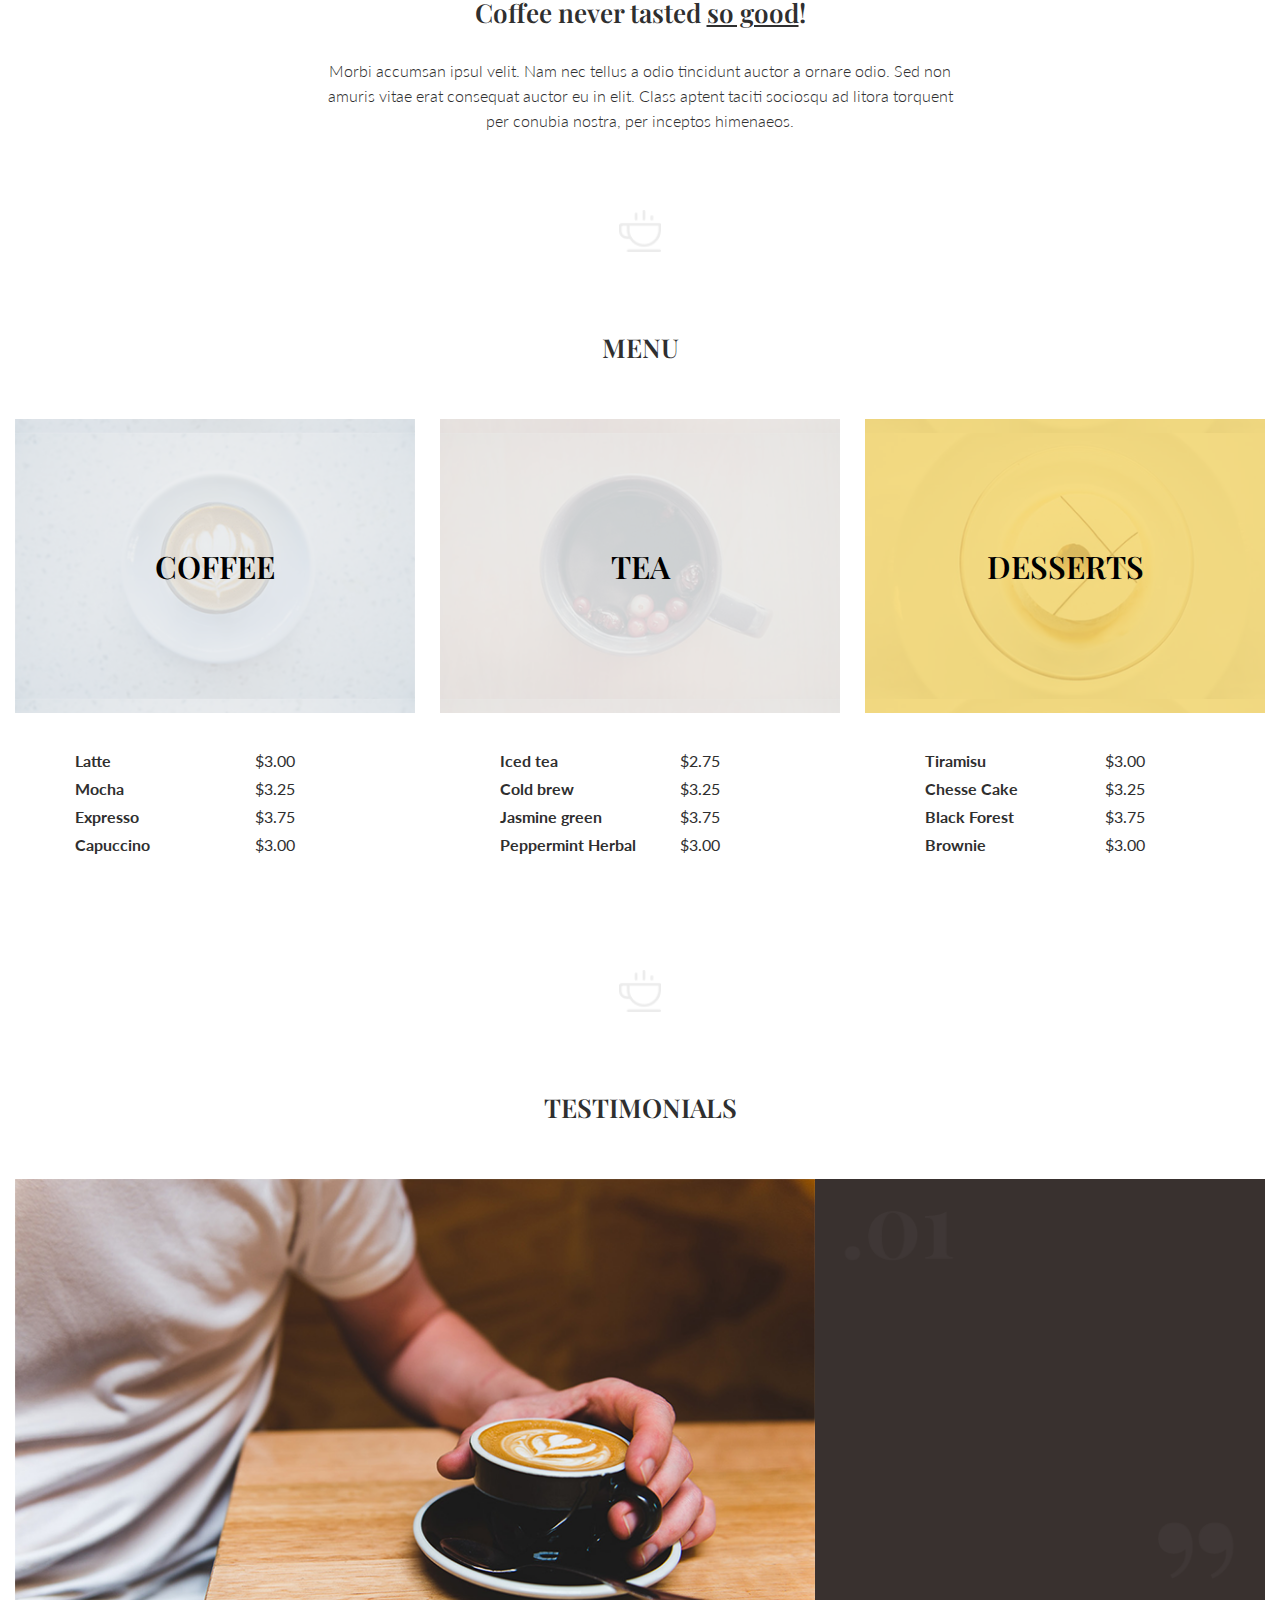
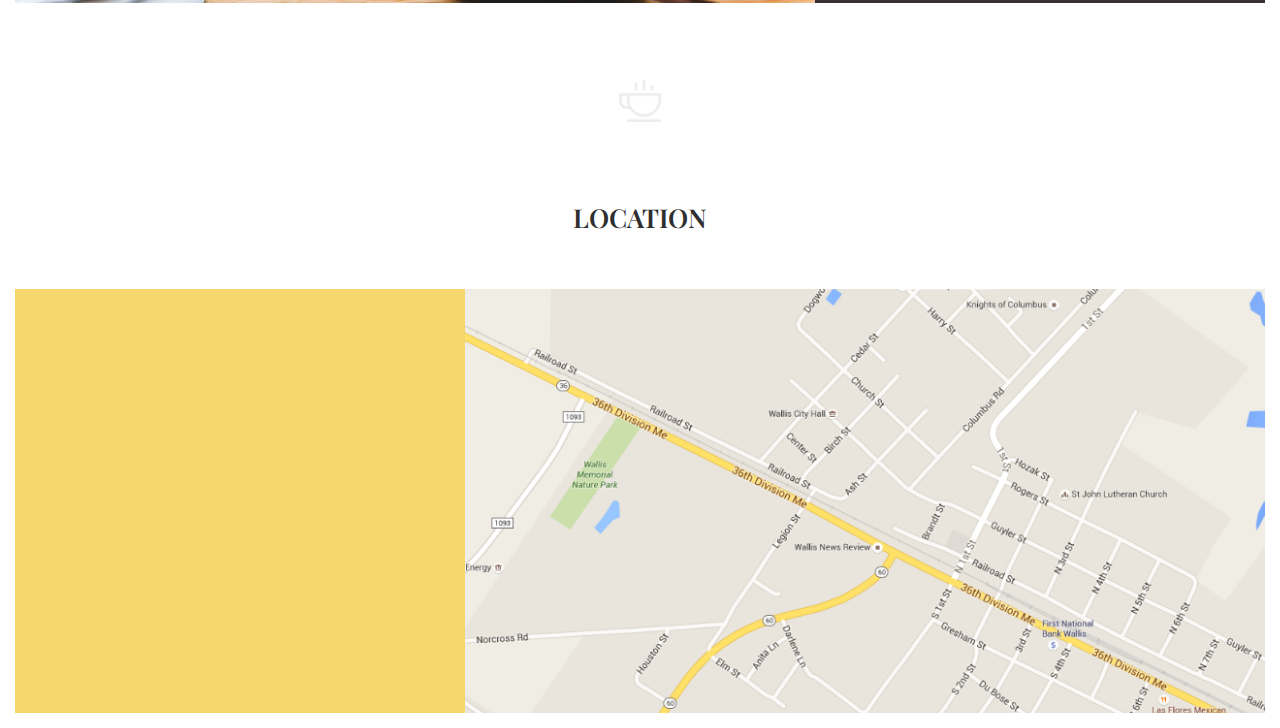
==== home.html @ 3863c4f8 "New code for home page" ====
<!DOCTYPE html>
<html lang="en-us">
  <head>
    <title>Coffee Shop</title>
    <link rel="stylesheet" href="css/reset.css"></link>
    <link rel="stylesheet" href="css/style.css"></link>
    <link rel="preconnect" href="https://fonts.gstatic.com">
    <link href="https://fonts.googleapis.com/css2?family=Lato:wght@300;400;700;900&family=Playfair+Display:wght@400;600&display=swap" rel="stylesheet">
  </head>

  <body>
    <!-- header -->
    <div></div>
    <!-- body -->
    <div class ="p-container">
      <div class ="container first-container">
        <h1>Coffee never tasted <span>so good</span>!</h1>
        <p>Morbi accumsan ipsul velit. Nam nec tellus a odio tincidunt auctor a ornare odio. Sed non amuris vitae erat consequat auctor eu in elit. Class aptent taciti sociosqu ad litora torquent per conubia nostra, per inceptos himenaeos.</p>
      </div>

      <div class ="container">
        <img src="pic_reference/coffee-icon.png"/>
        <h1>MENU</h1>
        <div class="menu-container">
          <div class="menu">
            <div class="bg-image" style="background-image: url(pic_reference/menu_1.png)">
              <h4>COFFEE</h4>
            </div>

            <table>
              <tr>
                <td>Latte</td>
                <td>$3.00</td>
              </tr>
              <tr>
                <td>Mocha</td>
                <td>$3.25</td>
              </tr>
              <tr>
                <td>Expresso</td>
                <td>$3.75</td>
              </tr>
              <tr>
                <td>Capuccino</td>
                <td>$3.00</td>
              </tr>
            </table>

          </div>
          <div class="menu">
            <div class="bg-image" style="background-image: url(pic_reference/menu_2.png)">
              <h4>TEA</h4>
            </div>

            <table>
              <tr>
                <td>Iced tea</td>
                <td>$2.75</td>
              </tr>
              <tr>
                <td>Cold brew</td>
                <td>$3.25</td>
              </tr>
              <tr>
                <td>Jasmine green</td>
                <td>$3.75</td>
              </tr>
              <tr>
                <td>Peppermint Herbal</td>
                <td>$3.00</td>
              </tr>
            </table>
          </div>
          <div class="menu">
            <div class="bg-image" style="background-image: url(pic_reference/menu_3.png)">
              <h4>DESSERTS</h4>
            </div>

            <table>
              <tr>
                <td>Tiramisu</td>
                <td>$3.00</td>
              </tr>
              <tr>
                <td>Chesse Cake</td>
                <td>$3.25</td>
              </tr>
              <tr>
                <td>Black Forest</td>
                <td>$3.75</td>
              </tr>
              <tr>
                <td>Brownie</td>
                <td>$3.00</td>
              </tr>
            </table>
          </div>
        </div>
      </div>

      <div class ="container">
        <img src="pic_reference/coffee-icon.png"/>
        <h1>TESTIMONIALS</h1>
        <div class="holder-container">
          <div class="large-container" style="background-image: url(pic_reference/testimonials.png);"></div>
          <div class="small-container testimonials"></div>
        </div>
      </div>

      <div class ="container">
        <img src="pic_reference/coffee-icon.png"/>
        <h1>LOCATION</h1>
        <div class="holder-container">
          <div class="small-container locations"></div>
          <div class="large-container" style="background-image: url(pic_reference/map_2.png);"></div>
        </div>
      </div>
    </div>

    <!-- footer -->
    <div></div>
  </body>
</html>
---- css/style.css ----
.p-container{
  padding: 0px 15px 15px;
}

.container {
  width: inherit;
  text-align: center;
  color: #2f2f2f;
}

.container img{
  width: 42px;
  margin: 77px 0px 80px;
}

.container h1{
  font-size: 26px;
  margin-bottom: 58px;
  font-family: Playfair Display;
  font-weight: 600;
}

.container h1 span{
  text-decoration: underline;
}

.container p{
  font-family: Lato;
  font-size: 16px;
  font-weight: 300;
  line-height: 25px;
  width: 50%;
  margin: 0 auto;
}

.first-container h1{
  margin-bottom: 32px;
}

.holder-container{
  width: inherit;
  height: 424px;
}

.holder-container div{
  height: inherit;
  float: left;
  background-repeat: no-repeat;
}

.small-container{
  width: 36%;
}

.large-container{
  width: 64%;
  background-size: 100% auto;
}

.testimonials {
  background-image: url('../pic_reference/comments.png');
  background-size: 100% 100%;
  background-position: center;
}

.locations{
  background-color: #f5d76e;
}

.menu-container{
  width: inherit;
  height: 474px;
}

.menu{
  height: inherit;
  width: 32%;
  float: left;
}

.menu:nth-child(2){
  margin: 0px 2%;
}

.menu .bg-image{
  width: 100% ;
  height: 294px;
  display: flex;
  justify-content: center;
  align-items: center;
  background-position: center;
  background-size: 100% auto;
}

.menu .bg-image h4{
  text-align: center;
  font-family: Playfair Display;
  font-weight: 600;
  font-size: 31px;
  color: #000;
}

.menu table{
  width: 100%;
  margin-top: 40px;
}

.menu table tr td{
  padding-bottom: 12px;
  text-align: left;
  font-size: 16px;
  font-family: Lato;
}

.menu table tr td:first-child{
  width: 60%;
  font-weight: 700;
  padding-left: 15%;
}

.menu table tr td:last-child{
  width: 40%;
}
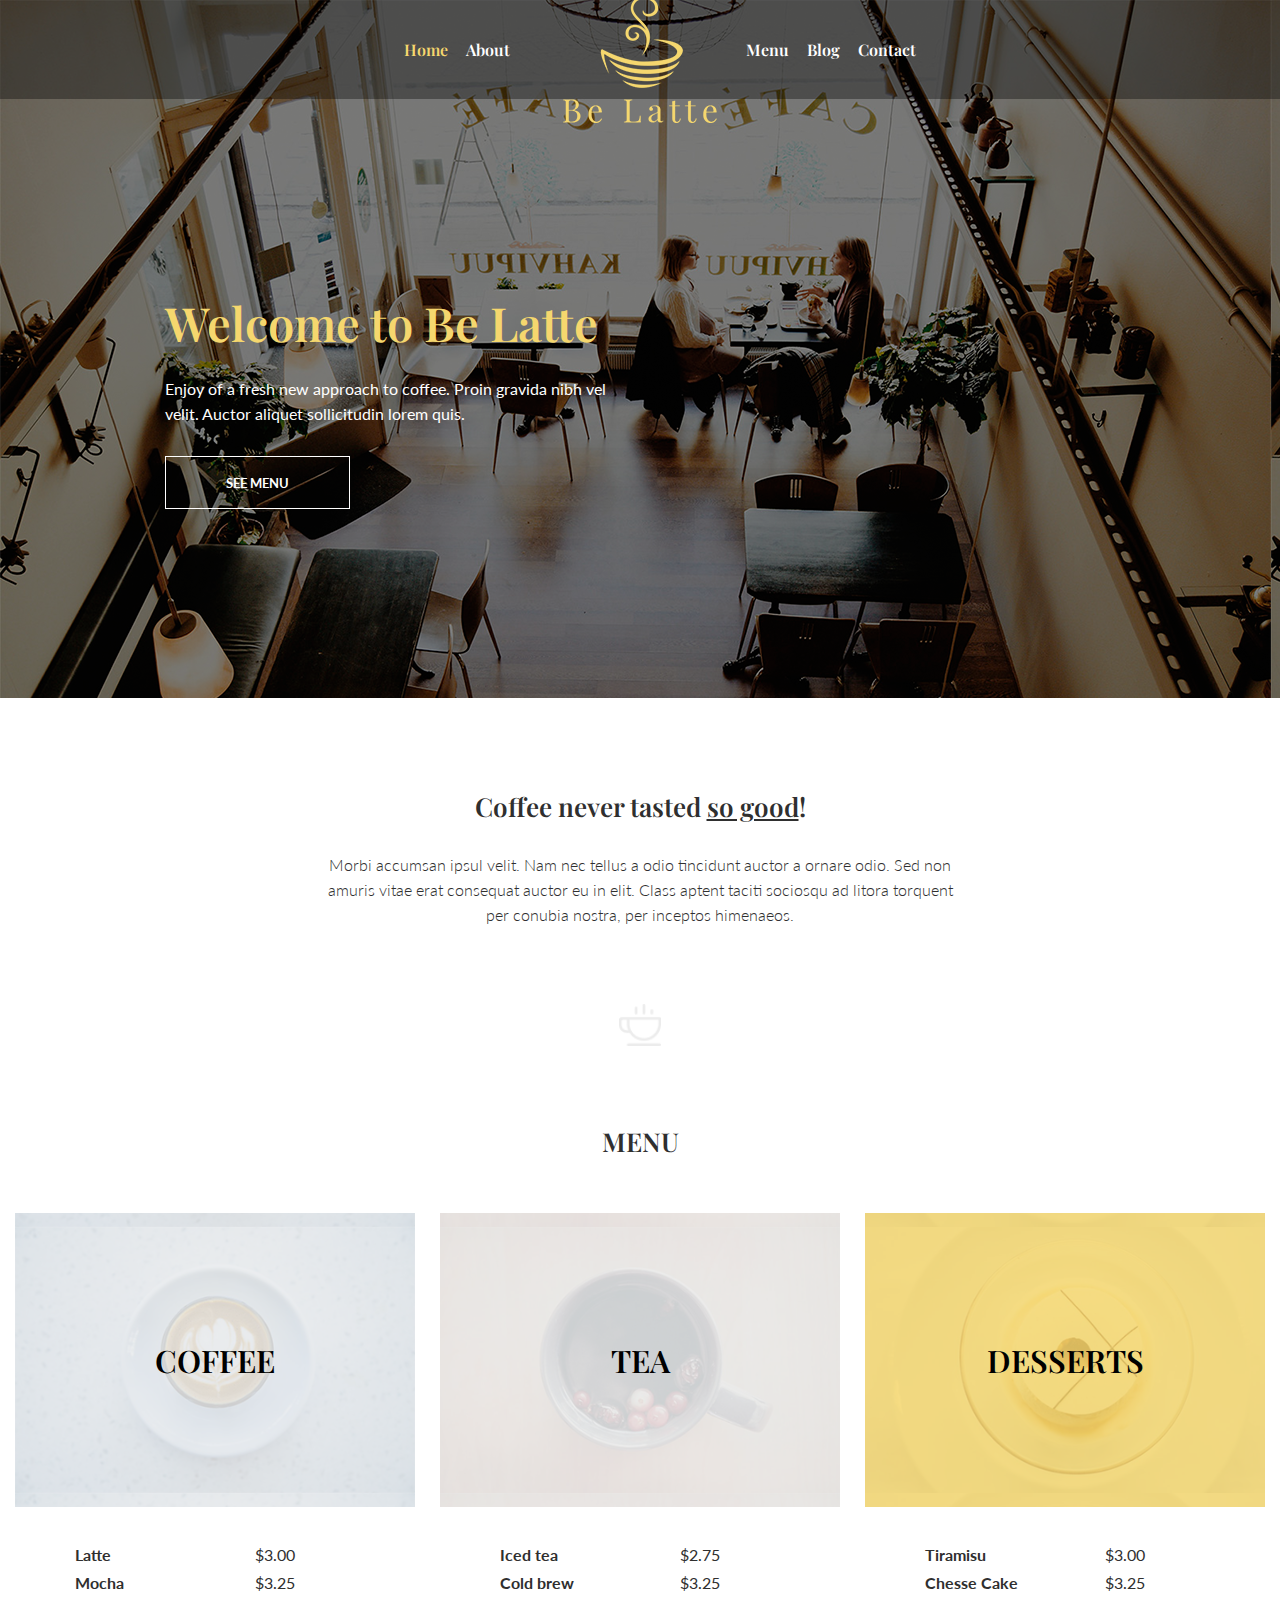
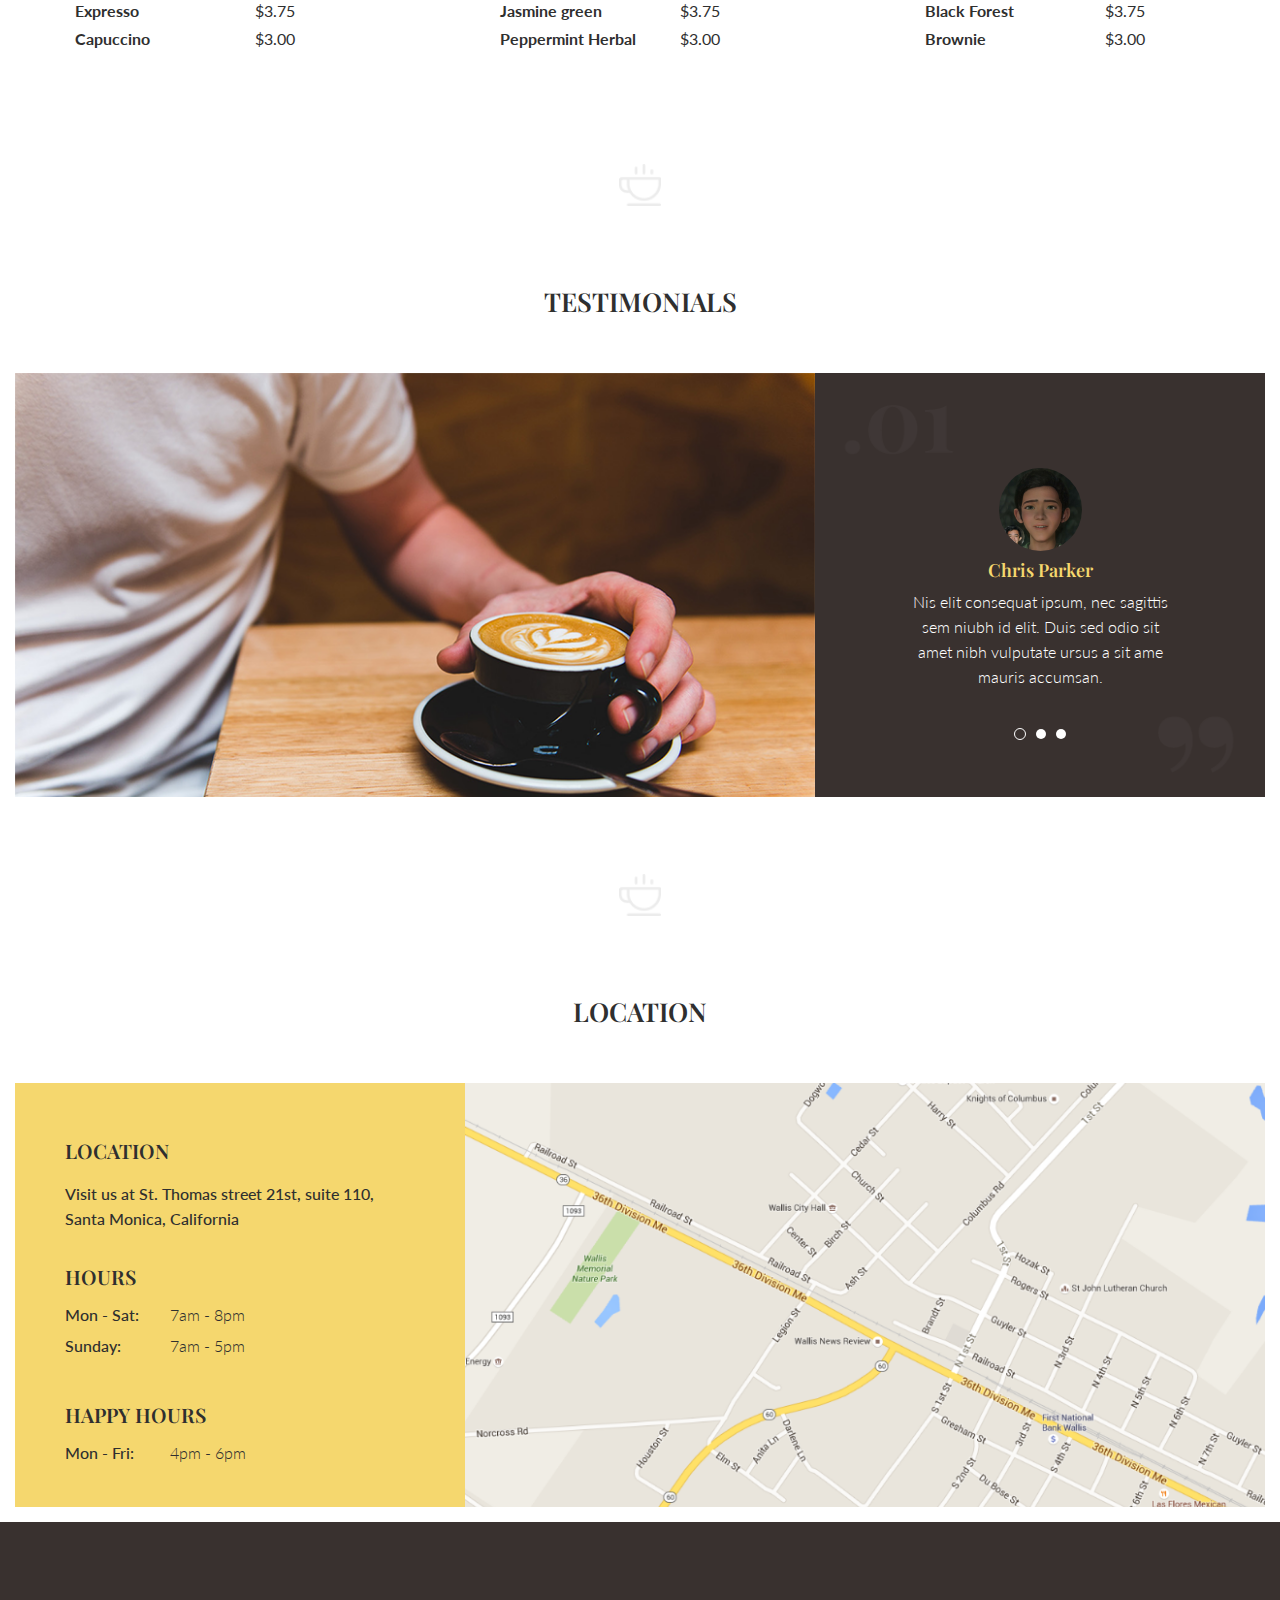
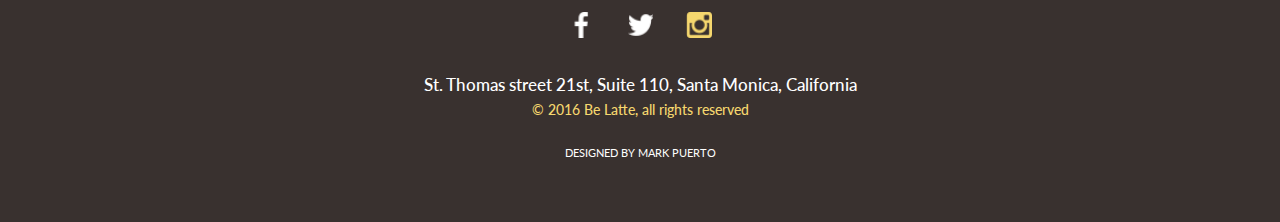
==== commit 8ba26ddb: "Add additional ui with menu and footer." ====
--- a/home.html
+++ b/home.html
@@ -1,7 +1,7 @@
 <!DOCTYPE html>
 <html lang="en-us">
   <head>
-    <title>Coffee Shop</title>
+    <title>Be Latte</title>
     <link rel="stylesheet" href="css/reset.css"></link>
     <link rel="stylesheet" href="css/style.css"></link>
     <link rel="preconnect" href="https://fonts.gstatic.com">
@@ -10,7 +10,26 @@
 
   <body>
     <!-- header -->
-    <div></div>
+    <div class="header" style="background-image: url(pic_reference/header-bg.png)">
+      <div class="nav">
+        <div class="nav-bg"></div>
+        <ul>
+          <li class="active">Home</li>
+          <li>About</li>
+          <li class="space"></li>
+          <li>Menu</li>
+          <li>Blog</li>
+          <li>Contact</li>
+        </ul>
+
+        <img src="pic_reference/logo.png"/>
+      </div>
+      <div class="content">
+        <h1>Welcome to Be Latte</h1>
+        <p>Enjoy of a fresh new approach to coffee. Proin gravida nibh vel velit. Auctor aliquet sollicitudin lorem quis.</p>
+        <button>See Menu</button>
+      </div>
+    </div>
     <!-- body -->
     <div class ="p-container">
       <div class ="container first-container">
@@ -46,6 +65,7 @@
               </tr>
             </table>
 
+            <div></div>
           </div>
           <div class="menu">
             <div class="bg-image" style="background-image: url(pic_reference/menu_2.png)">
@@ -103,7 +123,16 @@
         <h1>TESTIMONIALS</h1>
         <div class="holder-container">
           <div class="large-container" style="background-image: url(pic_reference/testimonials.png);"></div>
-          <div class="small-container testimonials"></div>
+          <div class="small-container testimonials">
+            <div class="img" style="background-image: url(pic_reference/pic.jpeg)"></div>
+            <h6>Chris Parker</h6>
+            <p>Nis elit consequat ipsum, nec sagittis sem niubh id elit. Duis sed odio sit amet nibh vulputate ursus a sit ame mauris accumsan.</p>
+            <div class="pagination">
+              <div class="active"></div>
+              <div></div>
+              <div></div>
+            </div>
+          </div>
         </div>
       </div>
 
@@ -111,13 +140,45 @@
         <img src="pic_reference/coffee-icon.png"/>
         <h1>LOCATION</h1>
         <div class="holder-container">
-          <div class="small-container locations"></div>
+          <div class="small-container locations">
+            <h6>LOCATION</h6>
+            <p>Visit us at St. Thomas street 21st, suite 110, Santa Monica, California</p>
+            <h6>HOURS</h6>
+            <table>
+              <tr>
+                <td>Mon - Sat:</td>
+                <td>7am - 8pm</td>
+              </tr>
+              <tr>
+                <td>Sunday:</td>
+                <td>7am - 5pm</td>
+              </tr>
+            </table>
+            <h6>HAPPY HOURS</h6>
+            <table>
+              <tr>
+                <td>Mon - Fri:</td>
+                <td>4pm - 6pm</td>
+              </tr>
+            </table>
+          </div>
           <div class="large-container" style="background-image: url(pic_reference/map_2.png);"></div>
         </div>
       </div>
     </div>
 
     <!-- footer -->
-    <div></div>
+    <div class="footer">
+      <div>
+        <div>
+          <img src="pic_reference/fb.png" />
+          <img src="pic_reference/twitter.png" />
+          <img src="pic_reference/instagram.png" />
+        </div>
+        <p>St. Thomas street 21st, Suite 110, Santa Monica, California</p>
+        <p>© 2016 Be Latte, all rights reserved</p>
+        <p>DESIGNED BY MARK PUERTO</p>
+      </div>
+    </div>
   </body>
 </html>
--- a/css/style.css
+++ b/css/style.css
@@ -49,6 +49,97 @@
   background-repeat: no-repeat;
 }
 
+.header{
+  width: inherit;
+  height: 698px;
+  margin-bottom: 96px;
+}
+
+.header .nav-bg{
+  height: 99px;
+  width: 100%;
+  background-color: #000;
+  opacity: 35%;
+  position: absolute;
+  z-index: 1;
+}
+
+.header .nav{
+  height: 99px;
+  display: flex;
+  align-items: center;
+  justify-content: center;
+  width: inherit;
+}
+
+.nav ul{
+  z-index: 2;
+  margin-right: -40px;
+}
+
+.nav ul li{
+  color: #fff;
+  float: left;
+  margin: 0px 9px;
+  font-size: 16px;
+  font-family: Playfair Display;
+  font-weight: 600;
+  cursor: pointer;
+}
+
+.nav ul li.active{
+  color: #f5d76e;
+}
+
+.header .nav .space{
+  width: 200px;
+  height: 10px;
+}
+
+.header .nav img{
+  position: absolute;
+  z-index: 2;
+  margin-top: 20px;
+}
+
+.header .content{
+  width: 37%;
+  margin: 200px 0px 0px 165px;
+  float: left;
+}
+
+.header .content h1{
+  color: #f5d76e;
+  font-family: Playfair Display;
+  font-size: 47px;
+  font-weight: 600;
+  margin-bottom: 30px;
+}
+
+.header .content p{
+  color: #fff;
+  font-family: Lato;
+  line-height: 25px;
+}
+
+.header .content button{
+  width: 185px;
+  height: 53px;
+  background-color: transparent;
+  border: 1px solid #fff;
+  color: #fff;
+  text-transform: uppercase;
+  font-family: Lato;
+  font-weight: 700;
+  margin-top: 30px;
+  cursor: pointer;
+}
+
+.header .content button:hover{
+  background-color: #fff;
+  color: #000;
+}
+
 .small-container{
   width: 36%;
 }
@@ -62,10 +153,111 @@
   background-image: url('../pic_reference/comments.png');
   background-size: 100% 100%;
   background-position: center;
+  text-align: center;
+  padding-top: 95px;
+  height: calc(100% - 95px) !important;
+}
+
+.testimonials .img{
+  width: 83px;
+  height: 83px;
+  background-color: #fff;
+  border-radius: 50%;
+  overflow: hidden;
+  background-size: 100% auto;
+  background-position: center;
+  float: none;
+  margin: 0 auto;
+}
+
+.testimonials h6, .testimonials p{
+  width: 100%;
+}
+
+.testimonials h6{
+  color: #f5d76e;
+  font-family: Playfair Display;
+  font-size: 18px;
+  margin: 10px 0px;
+  font-weight: 600;
+}
+
+.testimonials p{
+  color: #fff;
+  font-size: 16px;
+  width: 60%;
+}
+
+.testimonials .pagination{
+  width: 100%;
+  height: 10px;
+  display: flex;
+  align-items: center;
+  justify-content: center;
+  margin: 40px 0px 0px;
+  float: none;
+}
+
+.testimonials .pagination div{
+  background-color: #fff;
+  width: 10px;
+  height: inherit;
+  float: none;
+  border-radius: 50%;
+}
+
+.pagination div:nth-child(2){
+  margin: 0px 10px;
+}
+
+.pagination .active{
+  background-color: transparent !important;
+  border: 1px solid #fff;
 }
 
 .locations{
+  width: calc(36% - 100px);
+  height: calc(100% - 116px) !important;
   background-color: #f5d76e;
+  text-align: left;
+  padding: 58px 50px;
+}
+
+.locations h6{
+  font-family: Playfair Display;
+  font-weight: 600;
+  margin: 36px 0px 20px;
+  font-size: 20px;
+}
+
+.locations h6:first-child{
+  margin-top: 0px;
+}
+
+.locations p{
+  width: 100%;
+  margin: 0px;
+  font-family: Lato;
+  font-weight: 500;
+}
+
+.locations table{
+  width: 100%;
+}
+
+.locations table tr td{
+  font-family: Lato;
+  padding-bottom: 15px;
+}
+
+.locations table tr td:first-child{
+  font-weight: 500;
+  width: 30%;
+}
+
+.locations table tr td:last-child{
+  font-weight: 300;
+  width: 70%;
 }
 
 .menu-container{
@@ -122,3 +314,40 @@
 .menu table tr td:last-child{
   width: 40%;
 }
+
+.footer{
+  background-color: #39312f;
+  height: 300px;
+  width: inherit;
+  text-align: center;
+}
+
+.footer img{
+  width: 26px;
+  height: 26px;
+  margin: 90px 0px 35px;
+}
+
+.footer img:nth-child(2){
+  margin-right: 29px;
+  margin-left: 29px;
+}
+
+.footer p{
+  color: #fff;
+  font-family: Lato;
+  font-size: 17px;
+  font-weight: 500;
+}
+
+.footer p:nth-child(3){
+  color: #f5d76e;
+  margin-top: 10px;
+  font-size: 14px;
+}
+
+.footer p:last-child{
+  font-weight: 400;
+  font-size: 11px;
+  margin-top: 30px;
+}
